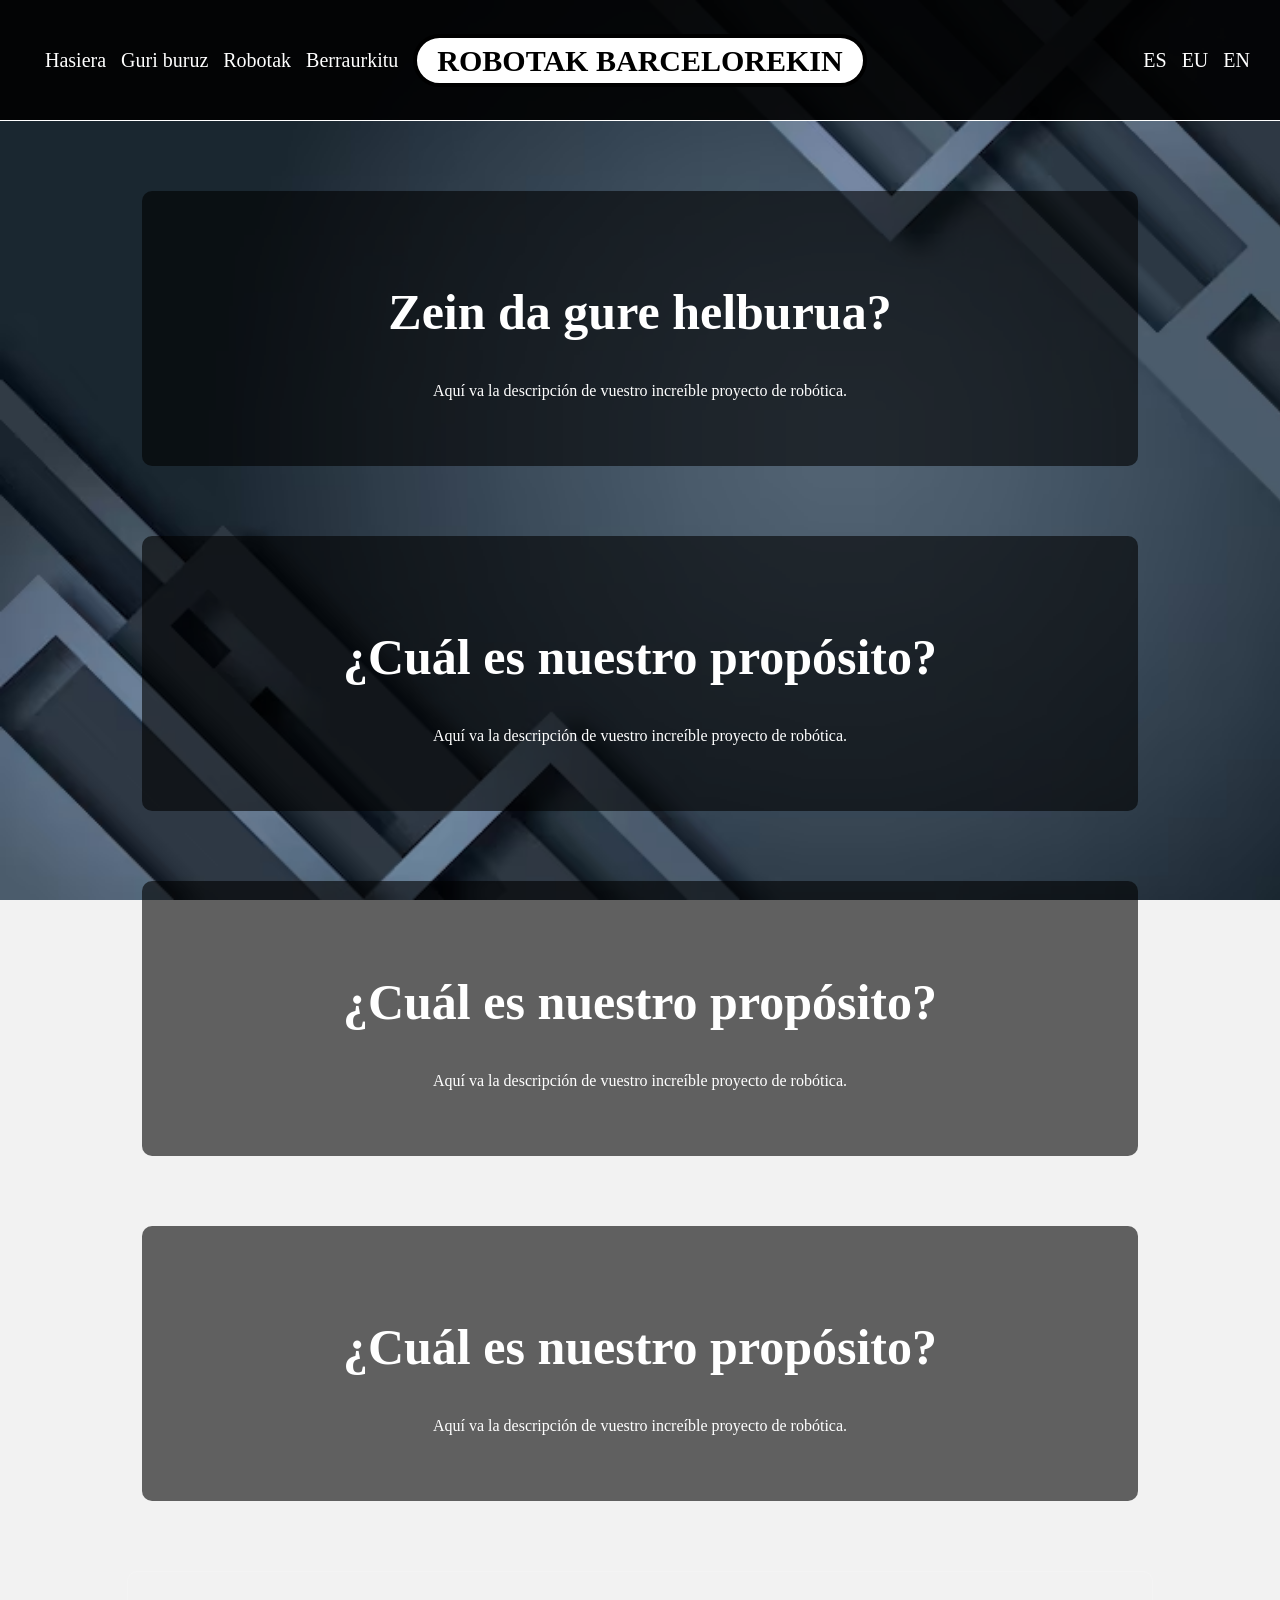
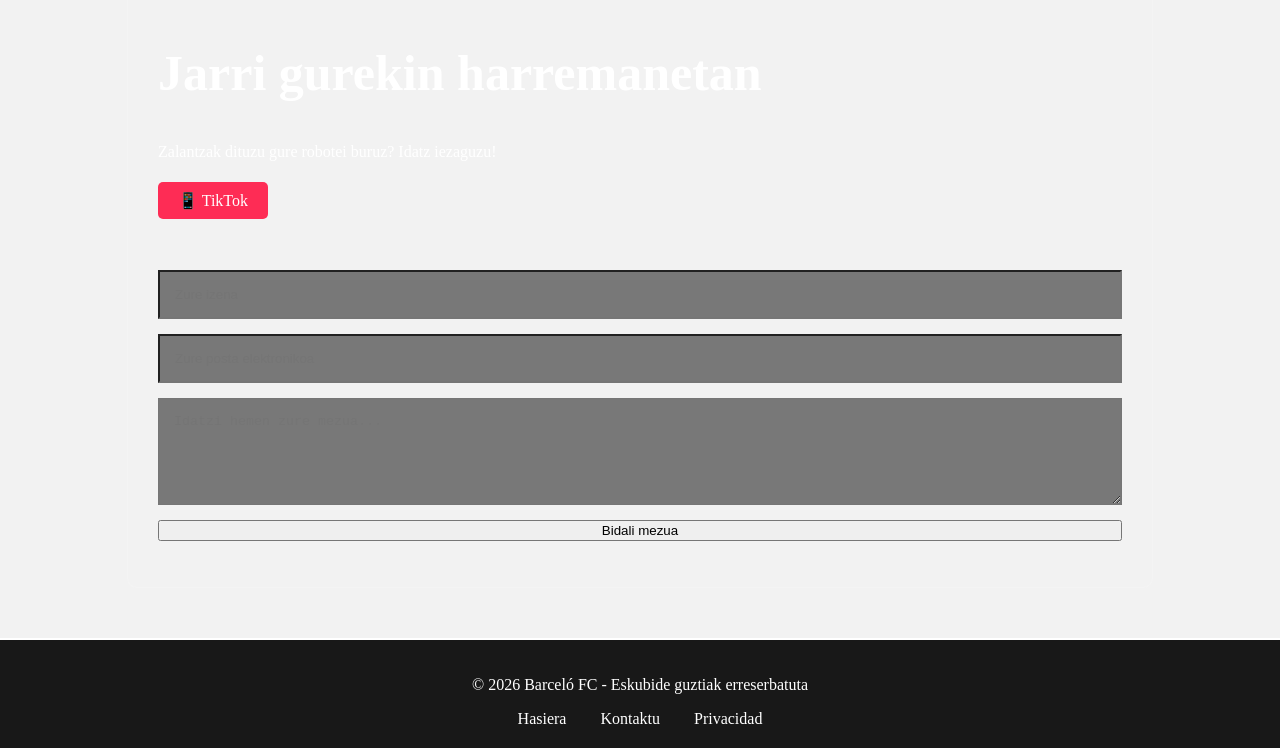
==== index2.html @ 4c6f6a75 "reto" ====
<html>
    <head>
        <title>BARCELO FC</title>
        <link rel="stylesheet" href="css/style2.css">
        <link rel="icon" type="image/x-icon" href="images/images.jpeg">
    </head>
    <body>
        <ul class="Indice">
            <div class="seccion-izquierda">
                <a href="#inicio" class="nav-item">Hasiera</a>
                <a href="#Sobre-Nosotros" class="nav-item">Guri buruz</a>
                <a href="#Robots" class="nav-item">Robotak</a>
                <a href="#Redes" class="nav-item">Berraurkitu</a>
            </div>
            <section id="inicio">
                <h1 class="Titulo">ROBOTAK BARCELOREKIN</h1>
            </section>
            <div class="paginas">
                <a href="index.html">ES</a>
                <a href="index2.html">EU</a>
                <a href="index3.html">EN</a>
            </div>
        </ul>
        <main class="contenido">
            <section id="Sobre-Nosotros">
                <h2>Zein da gure helburua?</h2>
                <p>Aquí va la descripción de vuestro increíble proyecto de robótica.</p>
            </section>
        </main>
            <main class="contenido">
            <section id="inicio">
                <h2>¿Cuál es nuestro propósito?</h2>
                <p>Aquí va la descripción de vuestro increíble proyecto de robótica.</p>
            </section>
        </main>
        <main class="contenido">
            <section id="inicio">
                <h2>¿Cuál es nuestro propósito?</h2>
                <p>Aquí va la descripción de vuestro increíble proyecto de robótica.</p>
            </section>
        </main>
        <main class="contenido">
            <section id="inicio">
                <h2>¿Cuál es nuestro propósito?</h2>
                <p>Aquí va la descripción de vuestro increíble proyecto de robótica.</p>
            </section>
        </main>
        <section id="Redes" class="contacto-container">
            <div class="contacto-info">
                <h2>Jarri gurekin harremanetan</h2>
                <p>Zalantzak dituzu gure robotei buruz? Idatz iezaguzu!</p>
                <div class="redes-sociales">
                    <a href="https://www.tiktok.com/@barcelofc.23" target="_blank" class="tiktok-link"><span>📱</span> TikTok</a>
                </div>
            </div>
            <form class="formulario-contacto" action="mailto:barcelofc89@gmail.com" method="post" enctype="text/plain">
                <input type="text" name="nombre" placeholder="Zure izena" required>
                <input type="email" name="email" placeholder="Zure posta elektronikoa" required>
                <textarea name="mensaje" placeholder="Idatzi hemen zure mezua..." rows="5" required></textarea>
                <button type="submit">Bidali mezua</button>
            </form>
        </section>
        <footer class="PiePagina">
            <div class="footer-content">
                <p>&copy; 2026 Barceló FC - Eskubide guztiak erreserbatuta</p>
                <div class="footer-links">
                    <a href="#inicio">Hasiera</a>
                    <a href="#Redes">Kontaktu</a>
                    <a href="#">Privacidad</a>
                </div>
            </div>
        </footer>
    </body>
</html>
---- css/style2.css ----
html {
    scroll-behavior: smooth;
}
body {
    background-image: url(../images/lineas-dinamicas-fondo-estilo-papel_23-2149008629.avif);
    background-size: cover;
    background-attachment: fixed;
    margin: 0;
    background-color: #f2f2f2;
}
.Indice {
    background-color: rgba(0, 0, 0, 0.9);
    display: flex;
    align-items: center;
    padding: 10px 30px;
    border-bottom: 1px solid white;
    min-height: 100px;
    flex-wrap: wrap;
    justify-content: center;
}
.seccion-izquierda a {
    margin-left: 15px;
    text-decoration: none;
    color: white;
    font-size: 20px;
}
.seccion-izquierda, .paginas {
    flex: 1 1 0;
    display: flex;
    min-width: 150px;
}
.seccion-izquierda a:hover, .paginas a:hover {
    color: blue;
}
h1 {
    background-color: white;
    text-align: center;
    padding: 0 20px;
    line-height: 70px;
    transition: 1s;
    border: 4px solid black;
    color: black;
    border-radius: 50px;
    font-size: 30px;
    margin: 10px auto;
    max-width: 90%;
    height: auto;
    line-height: 1.5;
}
h1:hover {
    font-size: 300%;
    background-color: #eee;
}
.paginas a {
    margin-left: 15px;
    text-decoration: none;
    color: white;
    font-size: 20px;
}
.paginas {
    justify-content: flex-end;
} 
.contenido {
    padding: 50px;
        text-align: center;
    background-color: rgba(0, 0, 0, 0.6);
    margin: 70px auto;
    width: 70%;
    border-radius: 10px;
    color: white;
}
h2 {
    font-size: 50px;
}
.PiePagina {
    background-color: rgba(0, 0, 0, 0.9);
    color: white;
    padding: 20px 0;
    margin-top: auto;
    border-top: 2px solid white;
    text-align: center;
    width: 100%;
}
.footer-content {
    width: 100%;
    margin: auto;
}
.footer-links a {
    color: white;
    text-decoration: none;
    margin: 0 15px;
}
.footer-links a:hover {
    color: blue;
}
.contacto-container {
    margin: 50px auto;
    width: 80%;
    background: rgba(255, 255, 255, 0.05);
    border-radius: 10px;
    border: 1px solid rgba(255, 255, 255, 0.1);
    color: white;
}
.contacto-info {
    flex: 1;
    padding: 30px;
}

.redes-sociales {
    margin-top: 30px;
}

.tiktok-link {
    padding: 10px 20px;
    background: #fe2c55;
    color: white;
    text-decoration: none;
    border-radius: 5px;
}

.tiktok-link:hover {
    box-shadow: 0 0 15px rgba(254, 44, 85, 0.5);
}

.formulario-contacto {
    display: flex;
    flex-direction: column;
    gap: 15px;
    padding: 30px;
}

.formulario-contacto input, .formulario-contacto textarea {
    padding: 15px;
    background: rgba(0, 0, 0, 0.5);
    color: white;
}

.formulario-contacto button {
    color: black;
}

.formulario-contacto button:hover {
    background-color: orange;
}
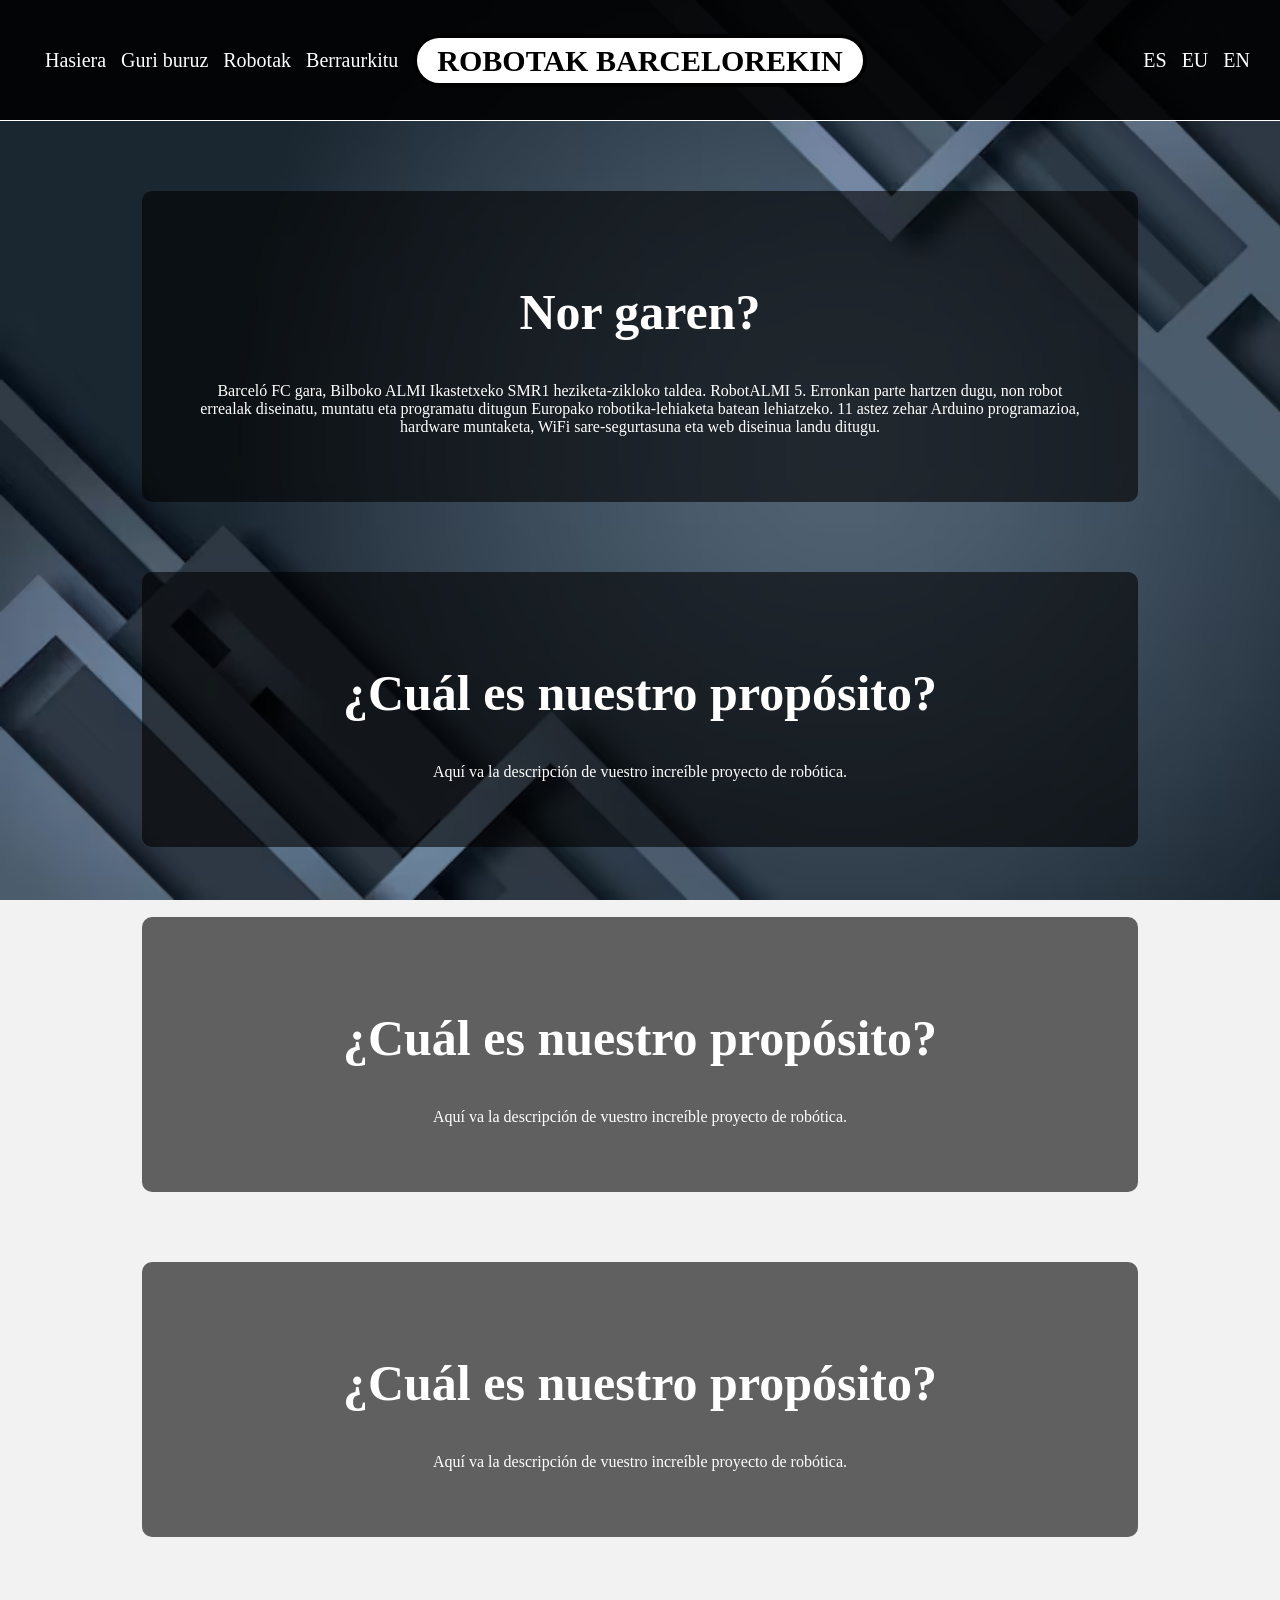
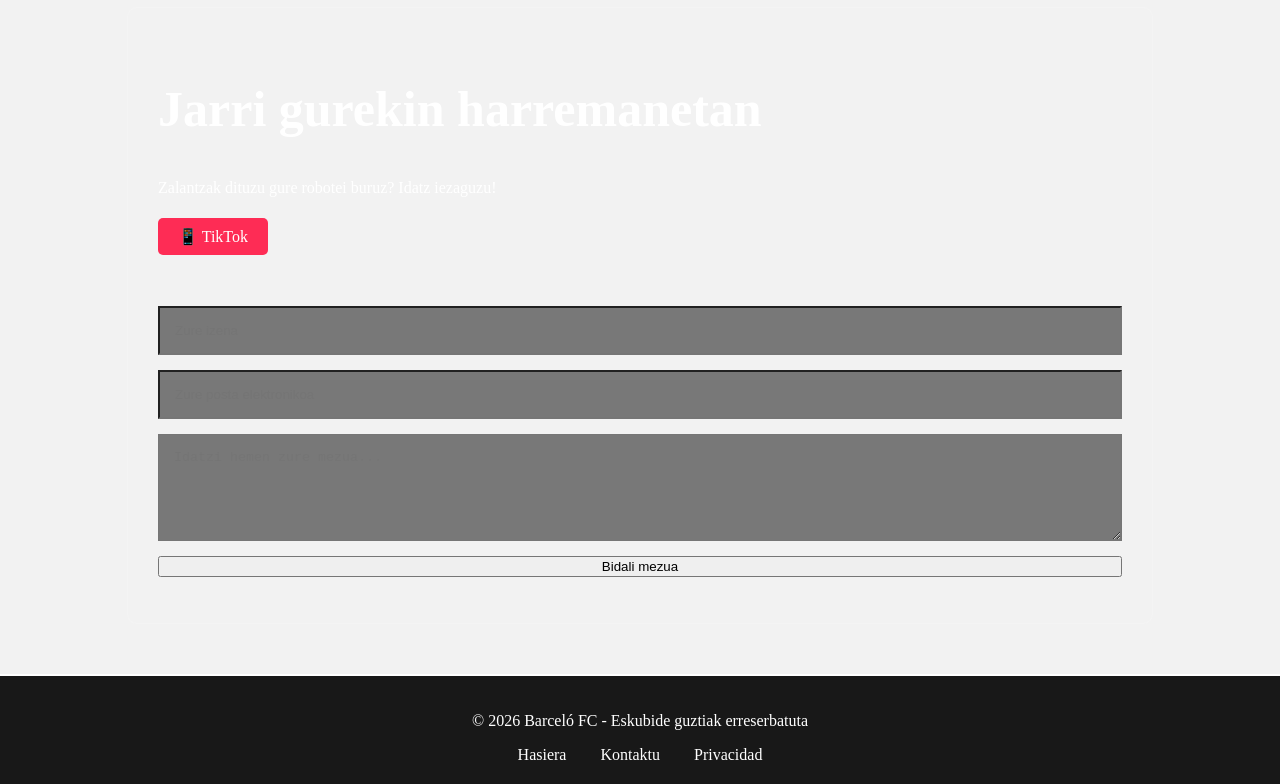
==== commit 3517ee1b: "qsq" ====
--- a/index2.html
+++ b/index2.html
@@ -23,8 +23,8 @@
         </ul>
         <main class="contenido">
             <section id="Sobre-Nosotros">
-                <h2>Zein da gure helburua?</h2>
-                <p>Aquí va la descripción de vuestro increíble proyecto de robótica.</p>
+                <h2>Nor garen?</h2>
+                <p>Barceló FC gara, Bilboko ALMI Ikastetxeko SMR1 heziketa-zikloko taldea. RobotALMI 5. Erronkan parte hartzen dugu, non robot errealak diseinatu, muntatu eta programatu ditugun Europako robotika-lehiaketa batean lehiatzeko. 11 astez zehar Arduino programazioa, hardware muntaketa, WiFi sare-segurtasuna eta web diseinua landu ditugu.</p>
             </section>
         </main>
             <main class="contenido">
@@ -66,7 +66,7 @@
                 <div class="footer-links">
                     <a href="#inicio">Hasiera</a>
                     <a href="#Redes">Kontaktu</a>
-                    <a href="#">Privacidad</a>
+                    <a href="https://planeta.es/es/codigo-etico" target="_blank" class="privacidad-link">Privacidad</a>
                 </div>
             </div>
         </footer>
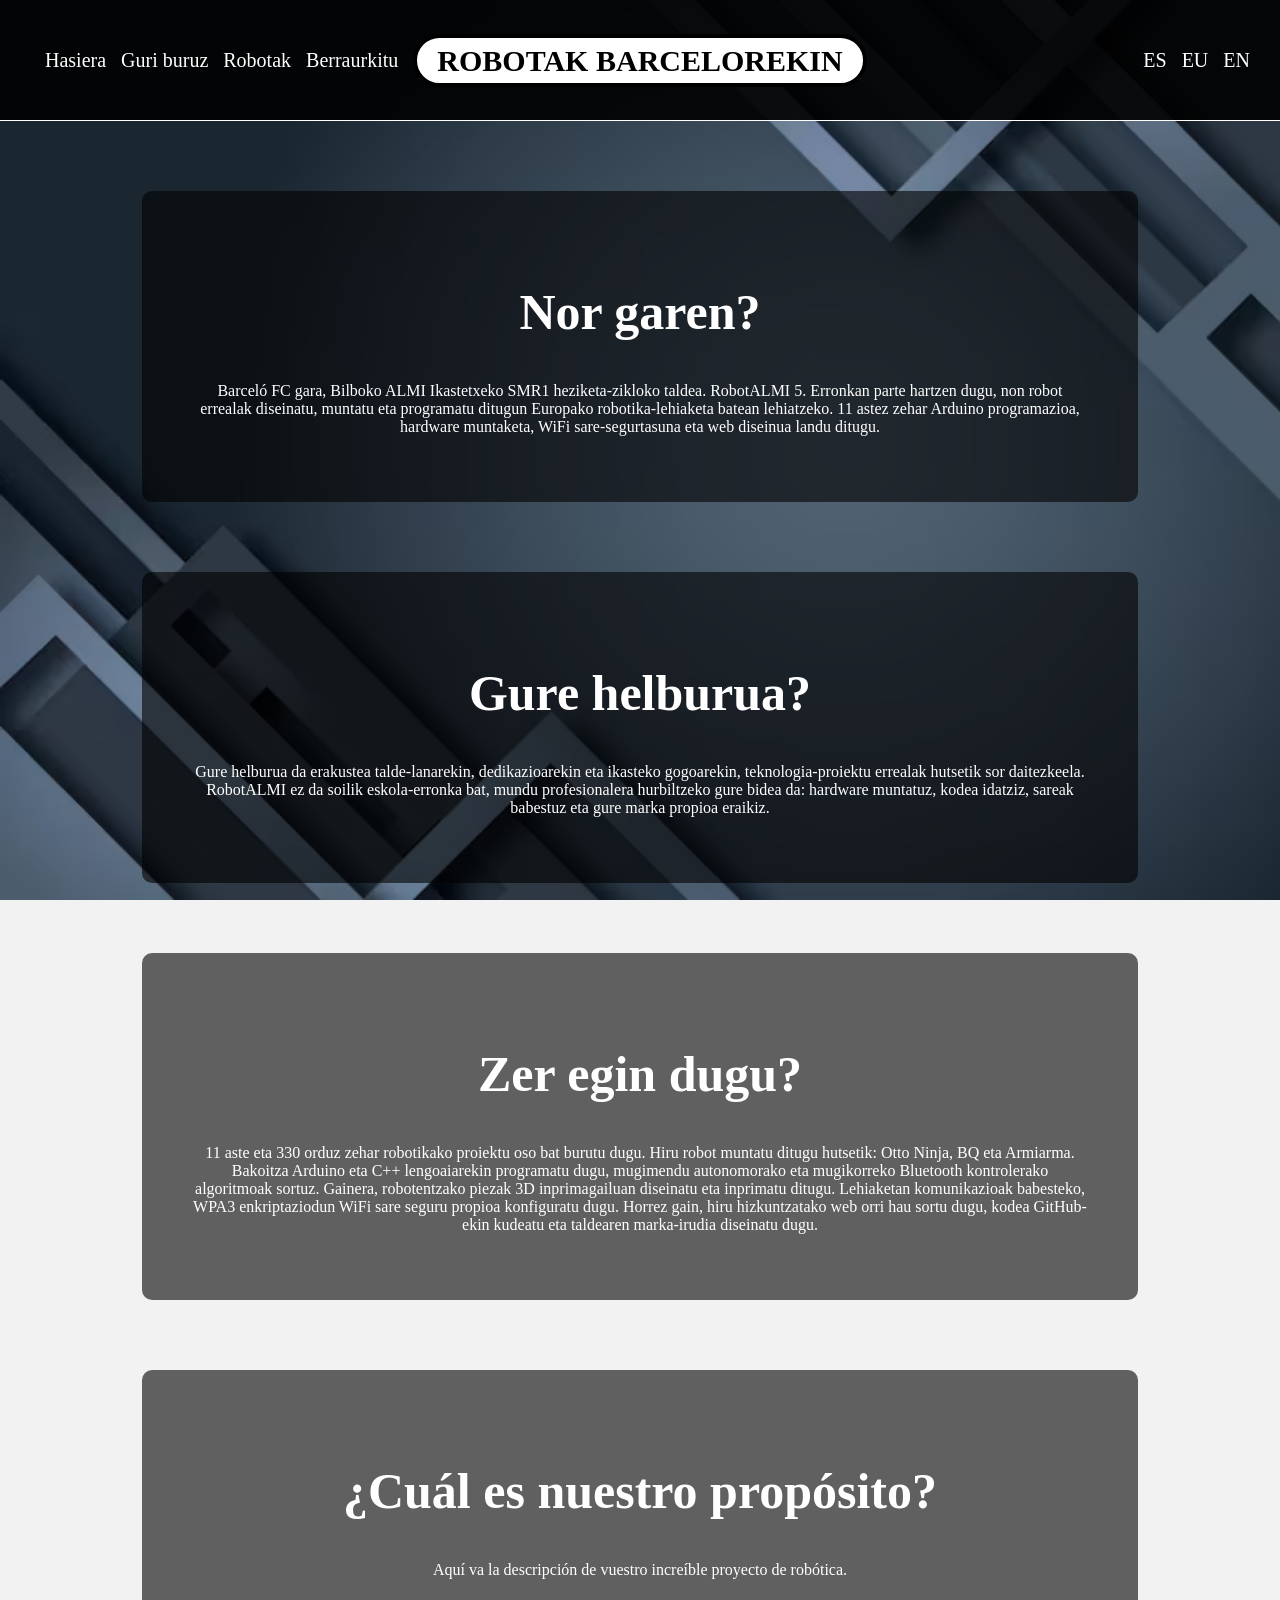
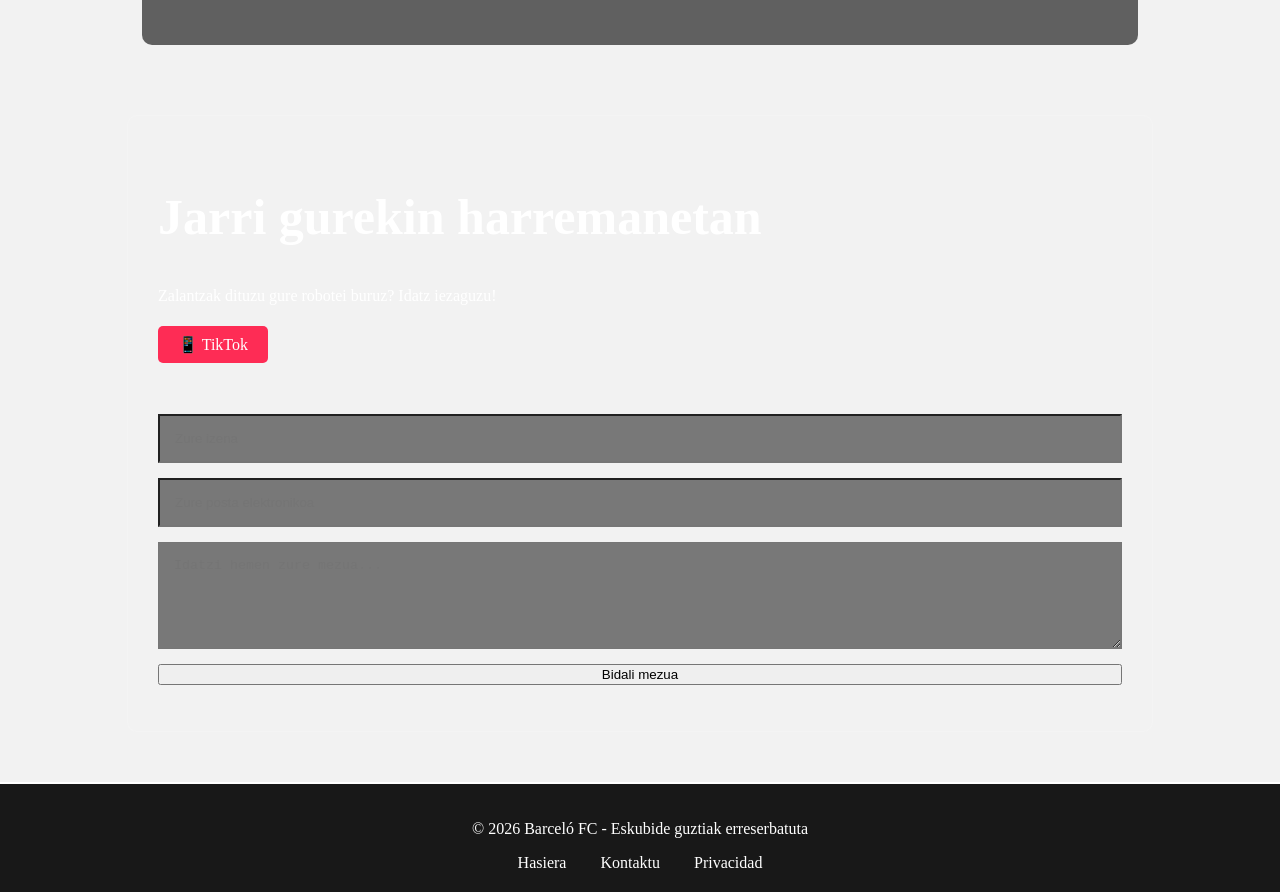
==== commit 6ca5df6f: "hola gays" ====
--- a/index2.html
+++ b/index2.html
@@ -29,14 +29,14 @@
         </main>
             <main class="contenido">
             <section id="inicio">
-                <h2>¿Cuál es nuestro propósito?</h2>
-                <p>Aquí va la descripción de vuestro increíble proyecto de robótica.</p>
+                <h2>Gure helburua?</h2>
+                <p>Gure helburua da erakustea talde-lanarekin, dedikazioarekin eta ikasteko gogoarekin, teknologia-proiektu errealak hutsetik sor daitezkeela. RobotALMI ez da soilik eskola-erronka bat, mundu profesionalera hurbiltzeko gure bidea da: hardware muntatuz, kodea idatziz, sareak babestuz eta gure marka propioa eraikiz.</p>
             </section>
         </main>
         <main class="contenido">
             <section id="inicio">
-                <h2>¿Cuál es nuestro propósito?</h2>
-                <p>Aquí va la descripción de vuestro increíble proyecto de robótica.</p>
+                <h2>Zer egin dugu?</h2>
+                <p>11 aste eta 330 orduz zehar robotikako proiektu oso bat burutu dugu. Hiru robot muntatu ditugu hutsetik: Otto Ninja, BQ eta Armiarma. Bakoitza Arduino eta C++ lengoaiarekin programatu dugu, mugimendu autonomorako eta mugikorreko Bluetooth kontrolerako algoritmoak sortuz. Gainera, robotentzako piezak 3D inprimagailuan diseinatu eta inprimatu ditugu. Lehiaketan komunikazioak babesteko, WPA3 enkriptaziodun WiFi sare seguru propioa konfiguratu dugu. Horrez gain, hiru hizkuntzatako web orri hau sortu dugu, kodea GitHub-ekin kudeatu eta taldearen marka-irudia diseinatu dugu.</p>
             </section>
         </main>
         <main class="contenido">
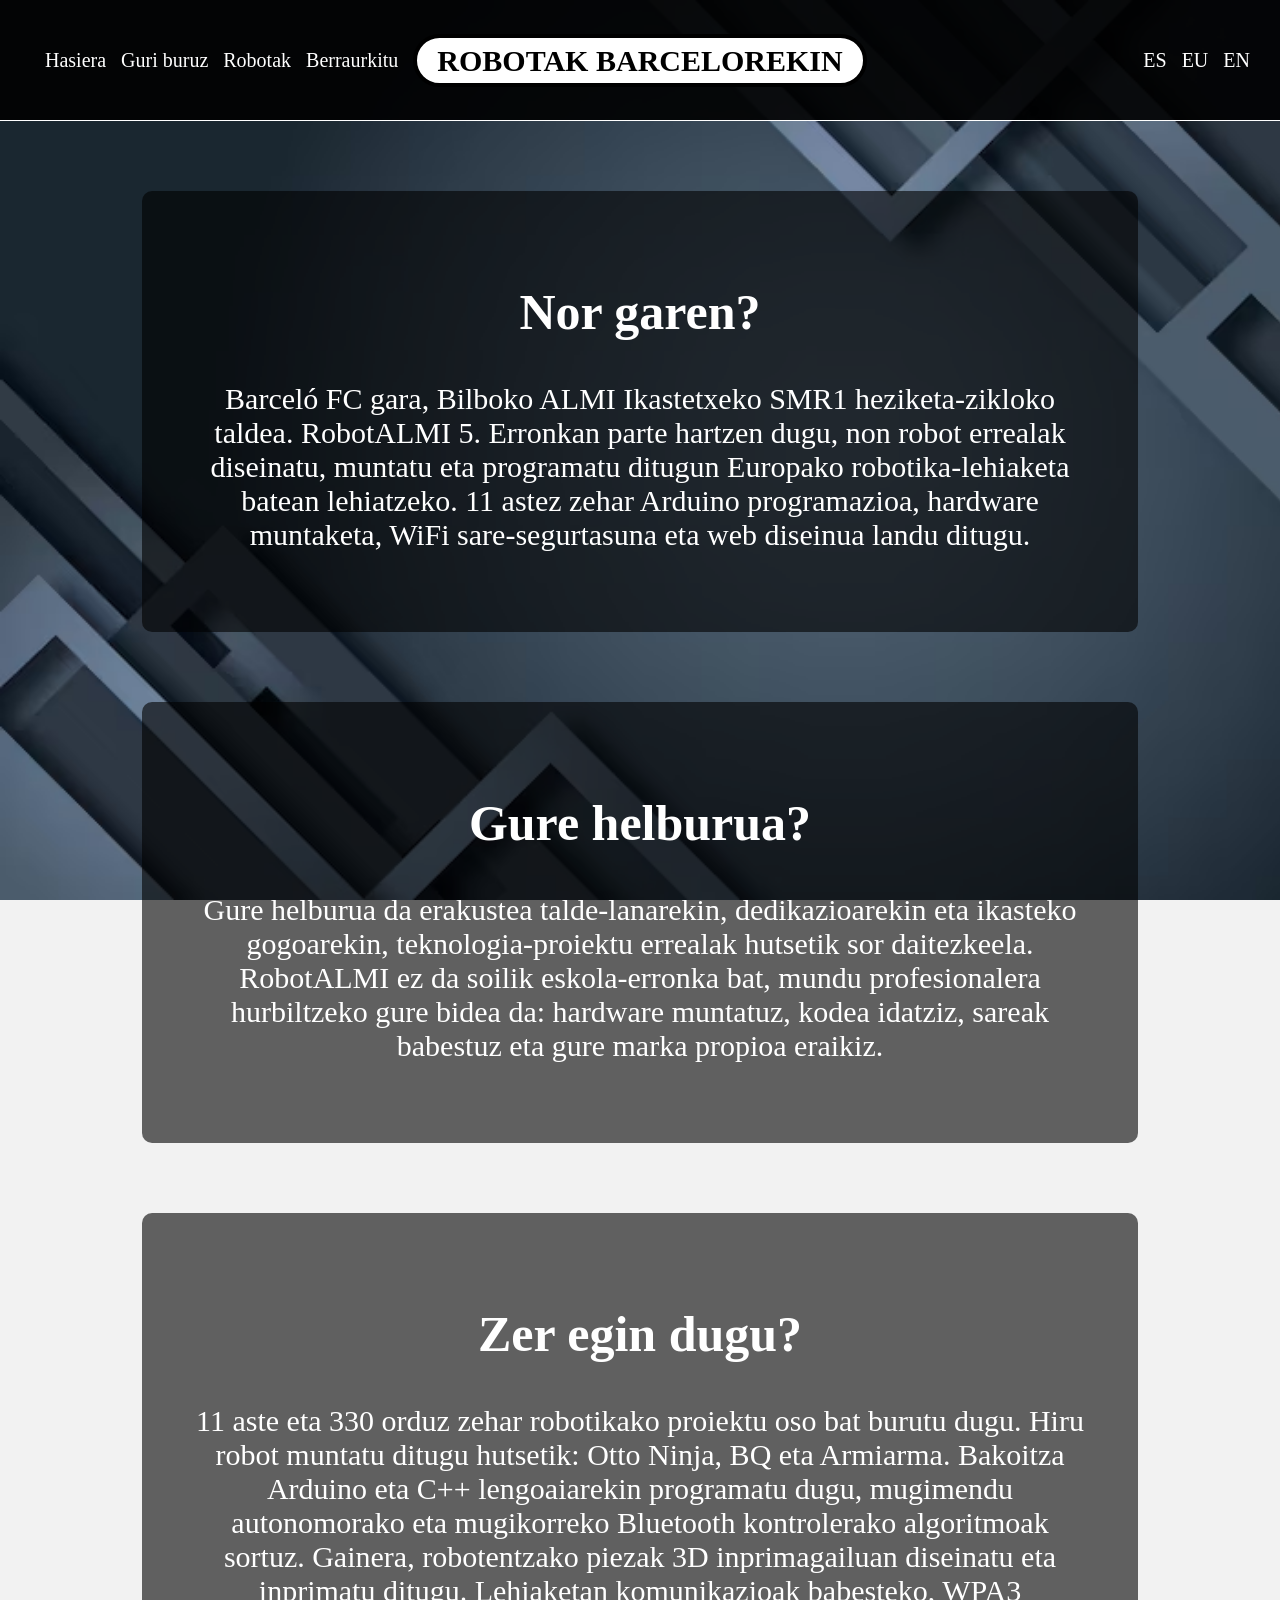
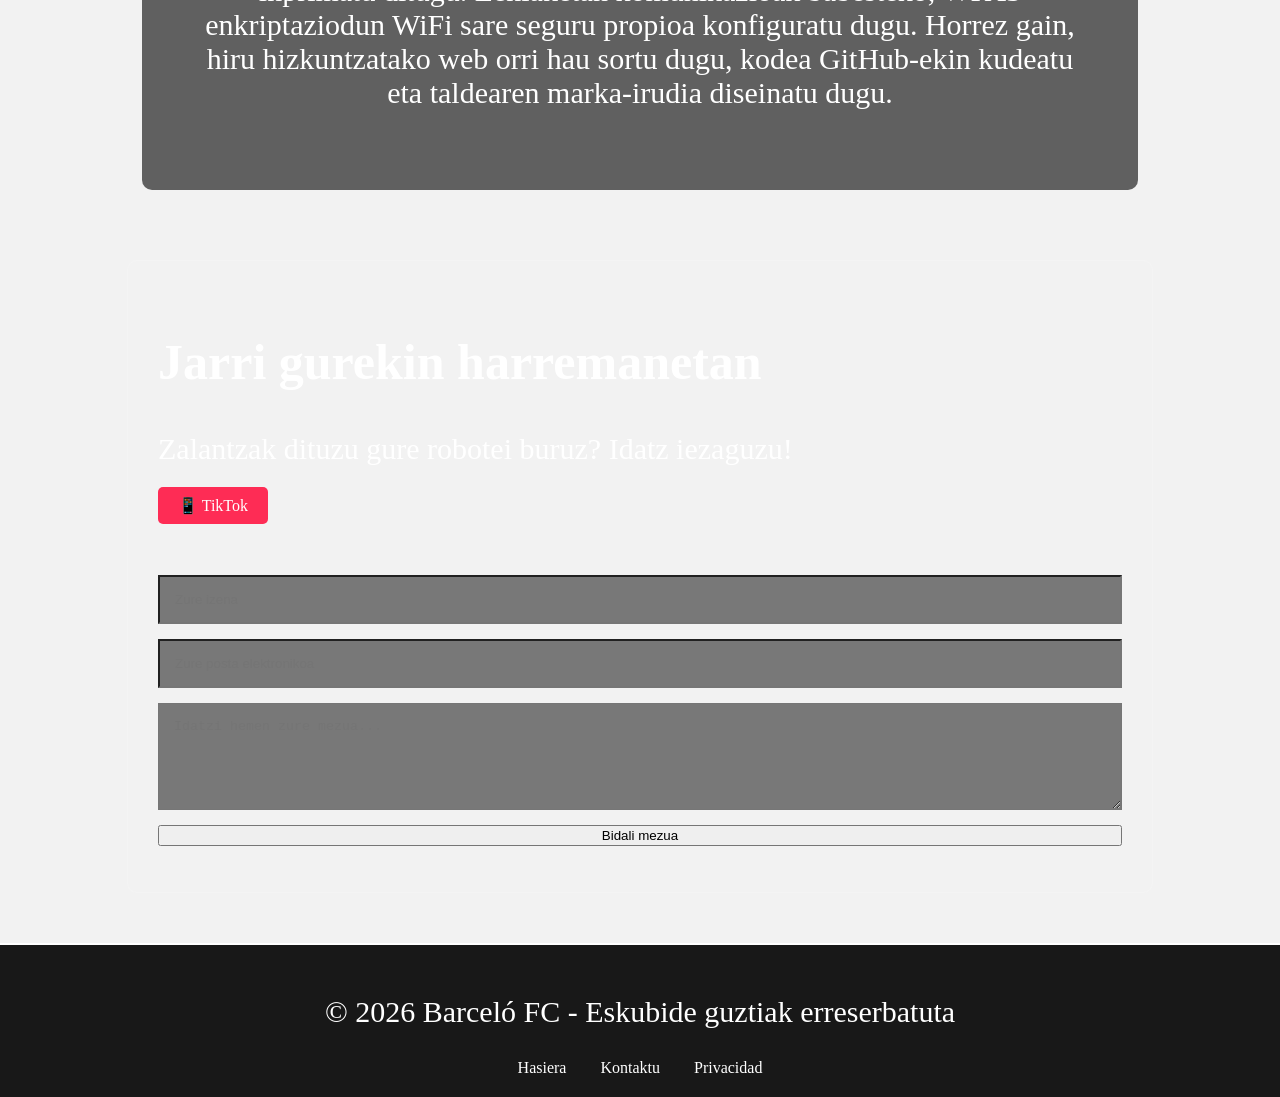
==== commit adf9c8a0: "ola nuevas modificaciones del sexy de mi" ====
--- a/index2.html
+++ b/index2.html
@@ -39,10 +39,6 @@
                 <p>11 aste eta 330 orduz zehar robotikako proiektu oso bat burutu dugu. Hiru robot muntatu ditugu hutsetik: Otto Ninja, BQ eta Armiarma. Bakoitza Arduino eta C++ lengoaiarekin programatu dugu, mugimendu autonomorako eta mugikorreko Bluetooth kontrolerako algoritmoak sortuz. Gainera, robotentzako piezak 3D inprimagailuan diseinatu eta inprimatu ditugu. Lehiaketan komunikazioak babesteko, WPA3 enkriptaziodun WiFi sare seguru propioa konfiguratu dugu. Horrez gain, hiru hizkuntzatako web orri hau sortu dugu, kodea GitHub-ekin kudeatu eta taldearen marka-irudia diseinatu dugu.</p>
             </section>
         </main>
-        <main class="contenido">
-            <section id="inicio">
-                <h2>¿Cuál es nuestro propósito?</h2>
-                <p>Aquí va la descripción de vuestro increíble proyecto de robótica.</p>
             </section>
         </main>
         <section id="Redes" class="contacto-container">
--- a/css/style2.css
+++ b/css/style2.css
@@ -72,6 +72,9 @@
 h2 {
     font-size: 50px;
 }
+p {
+    font-size: 30px;
+}
 .PiePagina {
     background-color: rgba(0, 0, 0, 0.9);
     color: white;
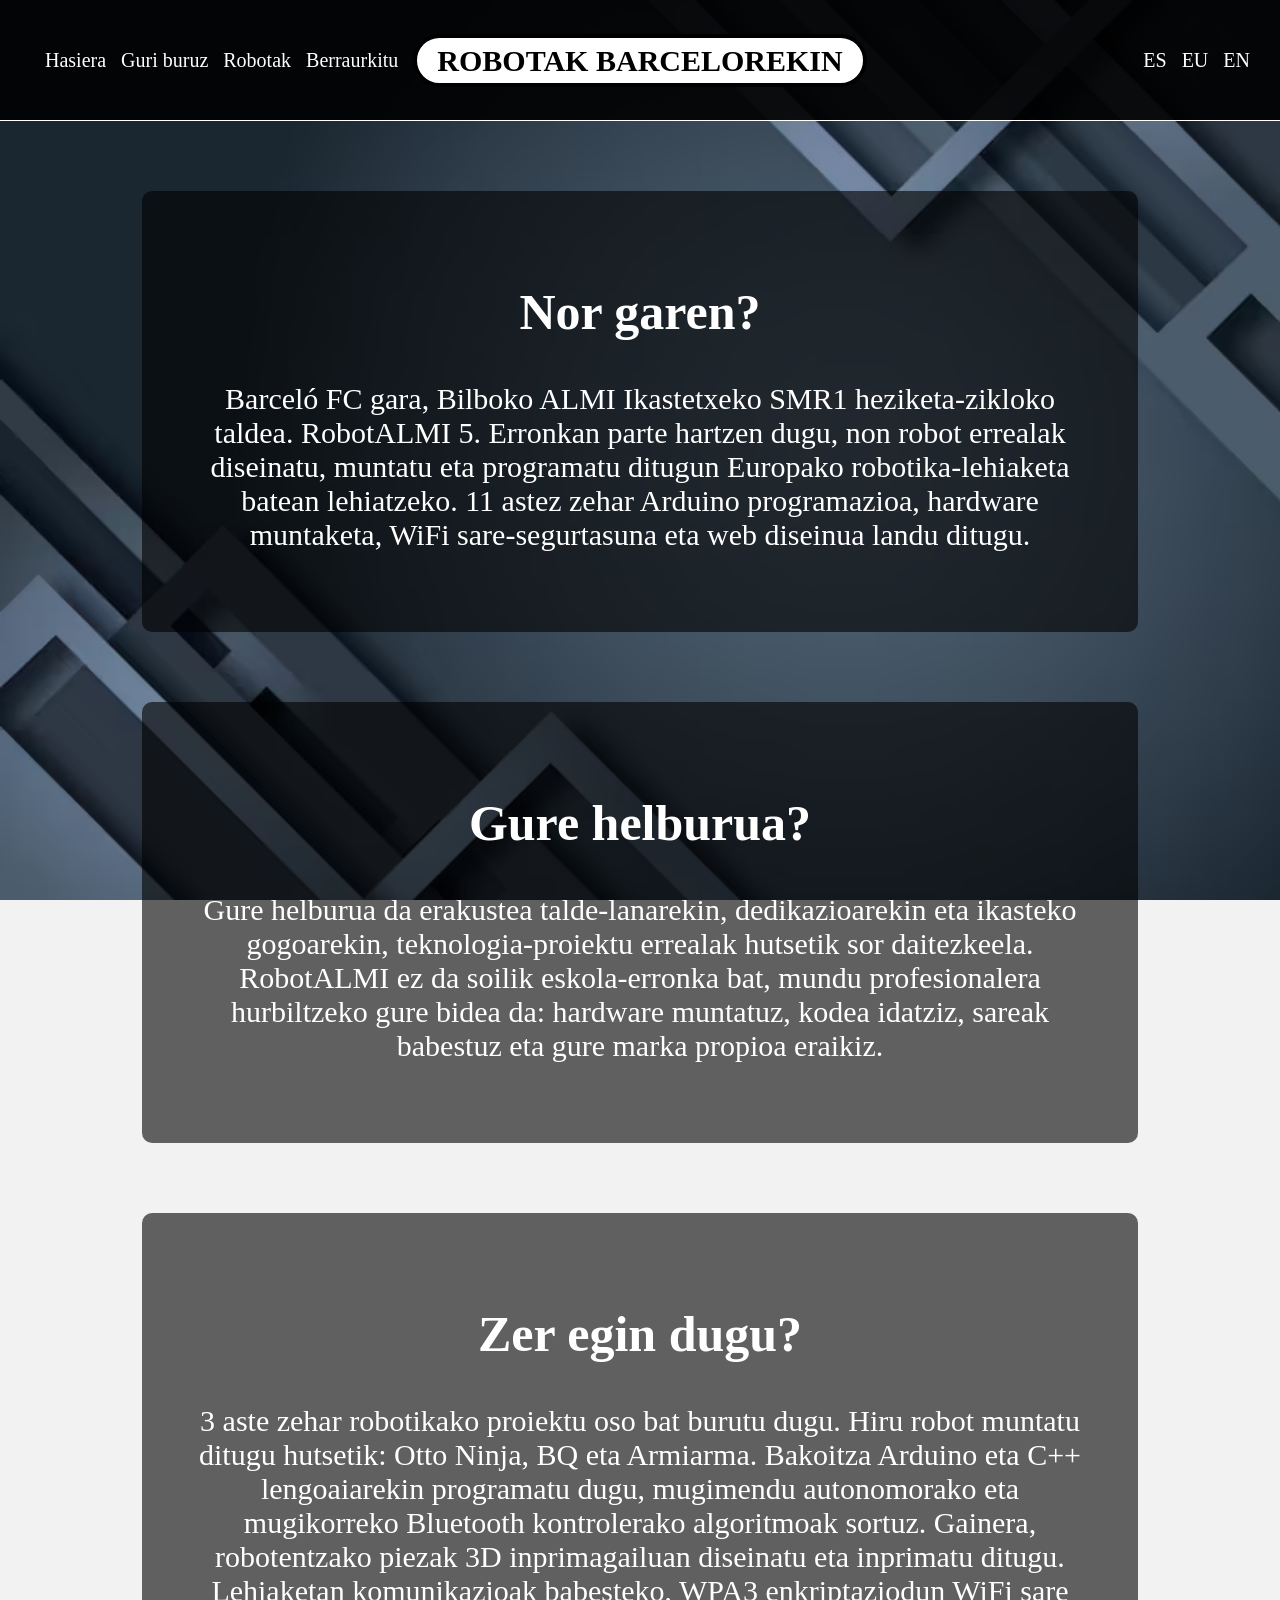
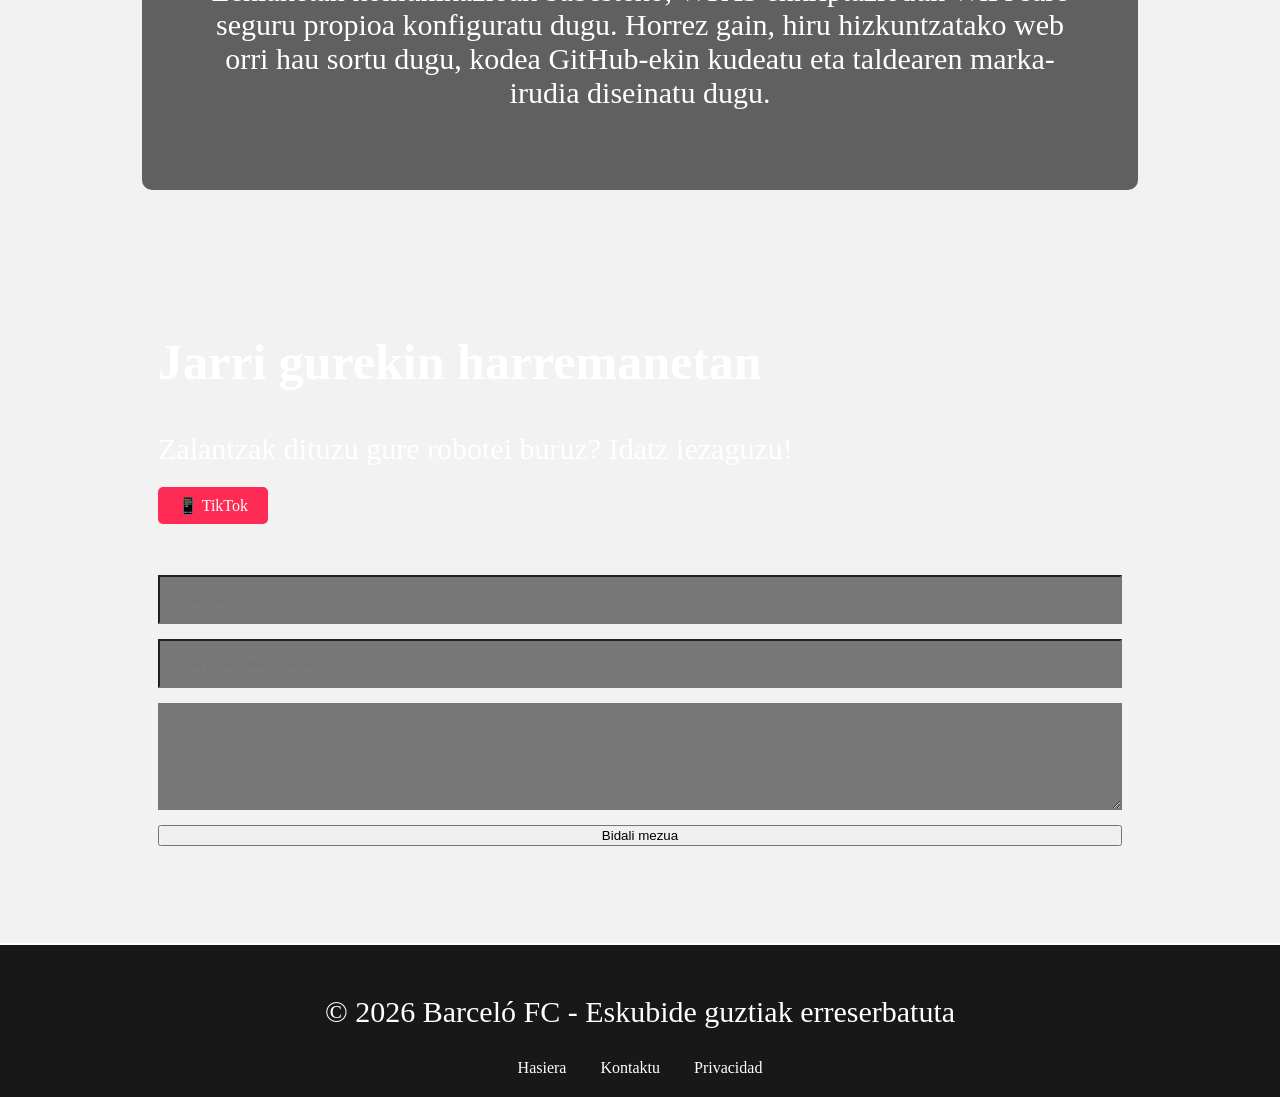
==== commit 57b0af77: "a" ====
--- a/index2.html
+++ b/index2.html
@@ -8,8 +8,8 @@
         <ul class="Indice">
             <div class="seccion-izquierda">
                 <a href="#inicio" class="nav-item">Hasiera</a>
-                <a href="#Sobre-Nosotros" class="nav-item">Guri buruz</a>
-                <a href="#Robots" class="nav-item">Robotak</a>
+                <a href="Sobre-NosotrosEUS.html" class="nav-item">Guri buruz</a>
+                <a href="Robots2.html" class="nav-item">Robotak</a>
                 <a href="#Redes" class="nav-item">Berraurkitu</a>
             </div>
             <section id="inicio">
@@ -36,7 +36,7 @@
         <main class="contenido">
             <section id="inicio">
                 <h2>Zer egin dugu?</h2>
-                <p>11 aste eta 330 orduz zehar robotikako proiektu oso bat burutu dugu. Hiru robot muntatu ditugu hutsetik: Otto Ninja, BQ eta Armiarma. Bakoitza Arduino eta C++ lengoaiarekin programatu dugu, mugimendu autonomorako eta mugikorreko Bluetooth kontrolerako algoritmoak sortuz. Gainera, robotentzako piezak 3D inprimagailuan diseinatu eta inprimatu ditugu. Lehiaketan komunikazioak babesteko, WPA3 enkriptaziodun WiFi sare seguru propioa konfiguratu dugu. Horrez gain, hiru hizkuntzatako web orri hau sortu dugu, kodea GitHub-ekin kudeatu eta taldearen marka-irudia diseinatu dugu.</p>
+                <p>3 aste zehar robotikako proiektu oso bat burutu dugu. Hiru robot muntatu ditugu hutsetik: Otto Ninja, BQ eta Armiarma. Bakoitza Arduino eta C++ lengoaiarekin programatu dugu, mugimendu autonomorako eta mugikorreko Bluetooth kontrolerako algoritmoak sortuz. Gainera, robotentzako piezak 3D inprimagailuan diseinatu eta inprimatu ditugu. Lehiaketan komunikazioak babesteko, WPA3 enkriptaziodun WiFi sare seguru propioa konfiguratu dugu. Horrez gain, hiru hizkuntzatako web orri hau sortu dugu, kodea GitHub-ekin kudeatu eta taldearen marka-irudia diseinatu dugu.</p>
             </section>
         </main>
             </section>
